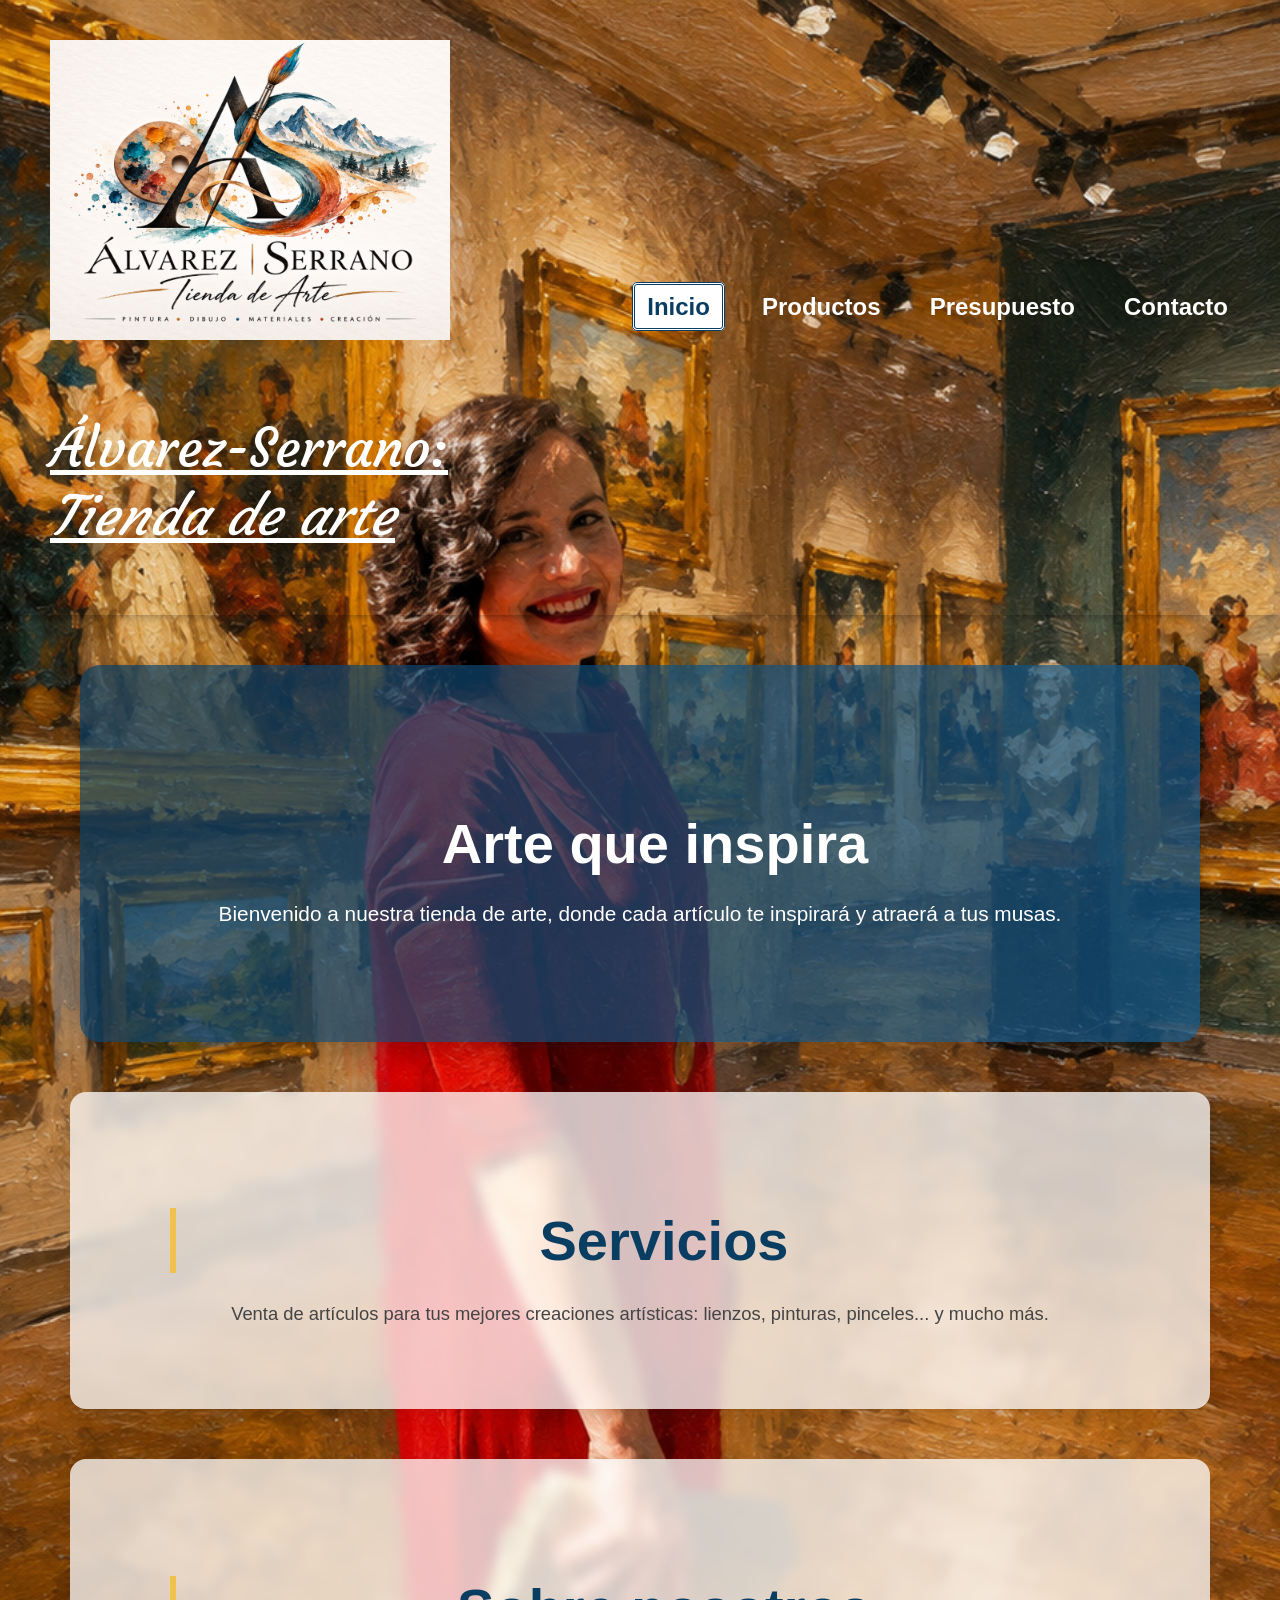
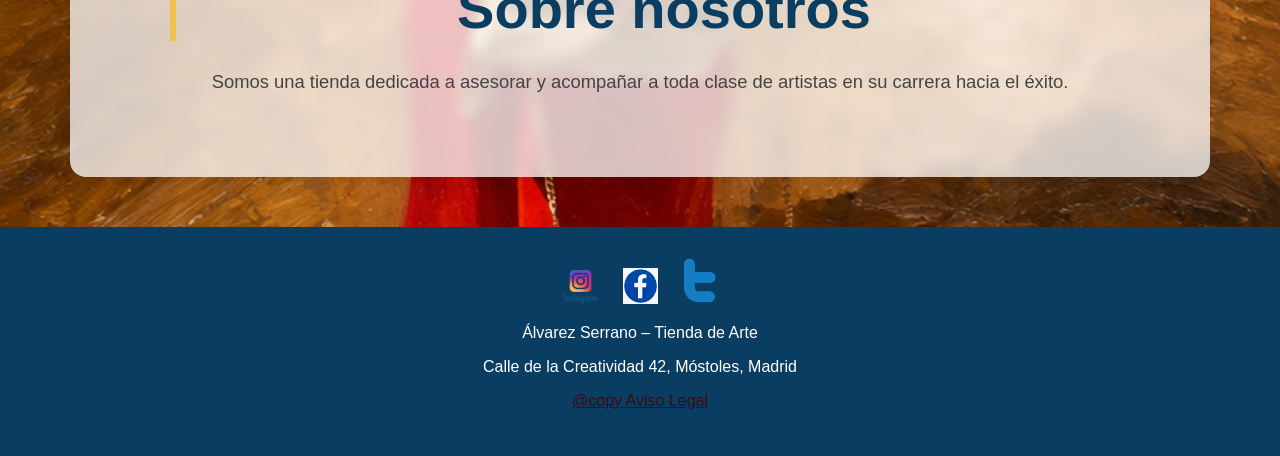
==== index.html @ 1eccd6a3 "Add files via upload" ====
<!DOCTYPE html>
<html lang="es">
<head>
    <meta charset="UTF-8">
    <meta name="viewport" content="width=device-width, initial-scale=1.0">
    <title>Document</title>
    <link rel="stylesheet" href="./css/estilos.css">
    <link rel="preconnect" href="https://fonts.googleapis.com">
    <link rel="preconnect" href="https://fonts.gstatic.com" crossorigin>
    <link href="https://fonts.googleapis.com/css2?family=Courgette&display=swap" rel="stylesheet">
</head>
<body>
    <header><!--Creación del título e inserción del logo-->
        <div class="logotipo2">
            <img src="./images/logotipo3.png"
            alt="logotipo"
            width="1000"
            height="750">
            <h1>Álvarez-Serrano: <em>Tienda de arte</em></h1>
        </div>
         <!--Creación del menú de navegación-->
        <nav>
            <ul>
                <li><a href="./index.html"              target="_self" class="active">Inicio</a></li>
                <li><a href="./views/productos.html"    target="_self">              Productos</a></li>
                <li><a href="./views/presupuesto.html"  target="_top">              Presupuesto</a></li>
                <li><a href="./views/contacto.html"     target="_parent">              Contacto</a></li>
            </ul>
        </nav>
    </header>
    <main>
        <!--PRIMERA SECCIÓN-->
         <section class="hero">
            <h2>Arte que inspira</h2>
            <p>Bienvenido a nuestra tienda de arte, donde cada artículo te inspirará y atraerá a tus musas.</p>
        </section>
        <!--SEGUNDA SECCIÓN-->
        <section class="servicios">
            <h2>Servicios</h2>
            <p>Venta de artículos para tus mejores creaciones artísticas: lienzos, pinturas, pinceles... y mucho más.</p>
        </section>
        <!--TERCERA SECCIÓN-->
        <section class="sobre">
            <h2>Sobre nosotros</h2>
            <p>Somos una tienda dedicada a asesorar y acompañar a toda clase de artistas en su carrera hacia el éxito.</p>
        </section>
    </main>
    <footer>
    <div class="redes">
        <a href="https://instagram.com"><img src="./images/Instagram.png"alt="Instagram"width="250"></a>
        <a href="https://facebook.com"><img src="./images/facbook.png"alt="Facebook"width="250"></a>
        <a href="https://twitter.com"><img src="./images/twitter.png"alt="Twitter"width="250"></a>
    </div>

    <p>Álvarez Serrano – Tienda de Arte</p>
    <p>Calle de la Creatividad 42, Móstoles, Madrid</p>
    <p><a href="./images/Aviso-Legal-Web.pdf"target="_blank">@copy Aviso Legal</a></p>
</footer> 
</body>


</html>
---- css/estilos.css ----
/*GENERAL*/
body{
    margin: 0;
    font-family:'Franklin Gothic Medium', 'Arial Narrow', Arial, sans-serif;
    background-image:url(./../images/Fondo.png);
    background-size: cover;
    background-repeat: no-repeat;
    background-position: center;
}

/*LOGOTIPO Y TÍTULO PRINCIPAL*/
header{
    background:transparent/* #0A3D62*/;
    color: white;
    padding: 20px;
    display: flex;
    justify-content: space-between;
    align-items: center;
    box-shadow: 0 2px 8px rgba(0,0,0,0.3);
}

.logotipo2{
    display: flex;
    flex-direction: column;
    align-items: flex-start;
    gap: 10px;
}

.logotipo2 img{
    height: 300px;
    width: auto;
    padding: 20px;
    margin-left: 10px;
}
.logotipo2 img:hover{
    transform: scale(1.3);
    transition:all 1s ease-in-out;
}

.logotipo2 h1{
    font-family: "Courgette", cursive;
    font-size: 3.4rem;
    color: #fff;
    padding: 8px 30px;
    border-radius: 20px;
    text-decoration-line: underline;
    font-weight: 400;   
}

/*MENÚ DE NAVEGACIÓN*/
nav ul{
    list-style: none;
    display: flex;
    gap: 25px;
    margin: 0;
    padding: 20px;
    font-size: 1.5rem;
}

nav a{
    color: white;
    text-decoration:none;
    padding: 8px 12px;
    border-radius: 5px;
    transition: 0.3s;
    font-weight: bold;
}
nav .active{
    color:#0A3D62;
    background:white;
    border-style: double;
}

nav a:hover{
    background: #F0C14B;      
    color: #0A3D62;
}

/*SECCIONES*/
section {
    padding: 60px;
    margin: 50px auto;
    max-width: 1000px;
    background: #ffffff;
    border-radius: 16px;
    box-shadow: 0 6px 20px rgba(0,0,0,0.12);
    transition: transform 0.3s ease, box-shadow 0.3s ease;
}
section:hover {
    transform: translateY(-6px);
    box-shadow: 0 10px 28px rgba(0,0,0,0.18);
}
.hero {
    background: linear-gradient(120deg, rgba(10, 61, 98, 0.7), rgba(20, 90, 141, 0.7));
    color: white;
    padding: 100px 60px;
    border-radius: 20px;
    text-align: center;
    box-shadow: 0 8px 25px rgba(0,0,0,0.25);
}
.hero h2 {
    font-size: 3.5rem;
    margin-bottom: 20px;
}
.hero p {
    font-size: 1.3rem;
    line-height: 1.7;
}
.servicios, .sobre {
    background: rgba(255, 255, 255, 0.75); /* blanco semitransparente */
    border-radius: 16px;
    padding: 70px;
    box-shadow: 0 6px 20px rgba(0,0,0,0.12);
    backdrop-filter: blur(6px); /* efecto cristal */
}
.servicios h2, .sobre h2 {
    font-size: 3.5rem;
    margin-bottom: 25px;
    color: #0A3D62;
    border-left: 6px solid #F0C14B;
    padding-left: 12px;
}
.servicios p, .sobre p {
    font-size: 1.15rem;
    line-height: 1.7;
    color: #444;
}
/*PRODUCTOS*/
.PA{
    color: rgb(231, 165, 176);
    font-size: 3rem;
}
.Productos{
    display: grid; /* crea la cuadrícula */
    grid-template-columns: repeat(auto-fit, minmax(250px, 1fr));
    gap: 20px;
    padding: 10px;
}

.item{
    position: relative; /* para colocar el precio encima */
    overflow:hidden; /* con esto no se sale el zoom */
    border-radius: 10px;
    box-shadow: 0 2px 10px rgba(0,0,0,0.2);
    transition: transform 0.3s ease, box-shadow 0.3s ease;
}

.item img{
    width: 100%;
    height: auto;
    display: block;
    border-radius: 10px;
    transition: transform 0.4s ease, filter 0.4s ease;
}

.item:hover{
    transform: translateY(-5px);
    box-shadow: 0 6px 18px rgba(0,0,0,0.25);
}

.item:hover img{
    transform: scale(1.1); /* zoom suave */
    filter: brightness(0.7); /* oscurece para que el precio destaque */
}

.item::after{
    content: attr(data-price); /* toma el precio del HTML */
    position: absolute;
    bottom: 10px;
    left: 50%;
    transform: translateX(-50%);
    background: rgba(0,0,0,0.7);
    color: white;
    padding: 8px 12px;
    border-radius: 5px;
    font-size: 18px;
    opacity: 0; /* oculto por defecto */
    transition: opacity 0.3s ease;
}

.item:hover::after{ /*muestra el precio al pasar el ratón*/
    opacity: 1;
}
h2{
    margin-left: 30px;
}

/*FORMULARIO DE PRESUPUESTO*/
.presupuesto{
    color: rgb(231, 165, 176);
    font-size: 3rem;
    text-align: center;
    margin-top: 20px;
}

form{
    background: white;
    padding: 30px;
    max-width: 400px;
    margin: 30px auto;
    border-radius: 10px;
    box-shadow: 0 2px 10px rgba(0,0,0,0.1);
    display: flex;
    flex-direction: column;
    gap: 15px;
}

input, textarea{
    padding: 12px;
    border: 1px solid #ccc;
    border-radius: 5px;
    font-size: 16px;
}

button{
    padding: 12px;
    background: #F0C14B;
    border: none;
    border-radius: 5px;
    cursor: pointer;
    font-size: 16px;
    transition: 0.3s;
}

button:hover{
    background: #d9aa3d;
}

/*CONTACTO*/
/* Contenedor que actúa como botón */
.mapa-box{
    cursor:all-scroll;
    display: inline-block;
    position: relative;
}

/* Ocultamos el checkbox */
.mapa-zoom{
    display: none;
}

/* Imagen normal */
.mapa{
    display: block;
    margin: 20px auto;
    width: 60%;
    max-width: 600px;
    border-radius: 10px;
}

/* Fondo oscuro cuando se activa el zoom */
.mapa-zoom:checked ~ .mapa{
    position: fixed;
    top: 50%;
    left: 50%;
    transform: translate(-50%, -50%) scale(1.5);
    z-index: 9999;
    box-shadow: 0 0 20px rgba(0,0,0,0.6);
}

/* Fondo oscuro detrás */
.mapa-zoom:checked ~ .mapa::before{
    content: "";
    position: fixed;
    inset: 0;
    background: rgba(0,0,0,0.6);
    z-index: 9998;
}
.contacto{
    color: rgb(231, 165, 176);
    font-size: 3rem;
    text-align: center;
    margin-top: 30px;
}
main{
    text-align: center;
}
main p{
    text-align: center;
    font-size: 18px;
    margin: 10px 0;
}

/*PIE DE PÁGINA*/
footer{
    background: #0A3D62;
    color: white;
    text-align: center;
    padding: 30px;
    margin-top: 40px;
}
footer img{
    width: 35px;
    margin: 0 10px;
    transition: all 1s ease-in-out;
}

footer img:hover{
    transform: scale(1.5);
    transition: all 1s ease-in-out;
}
footer a{
    color:rgb(66, 8, 20);
}
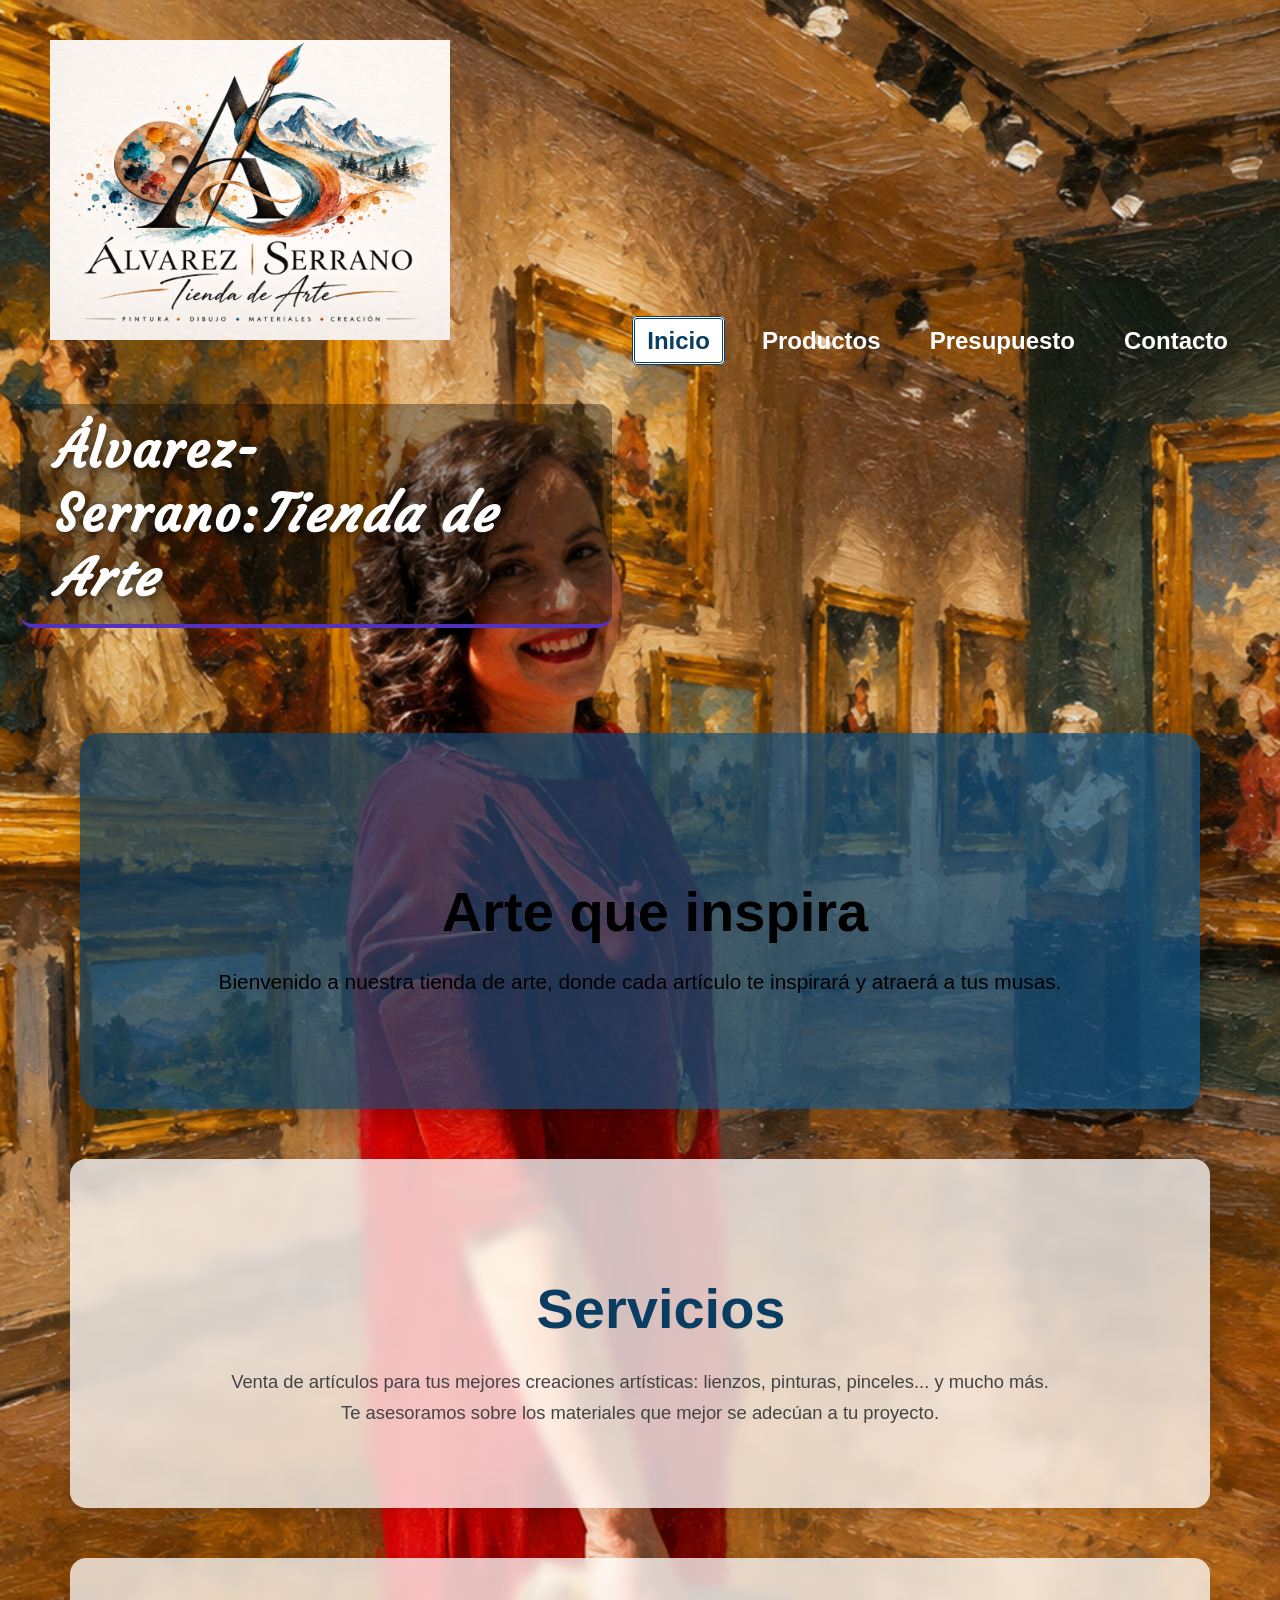
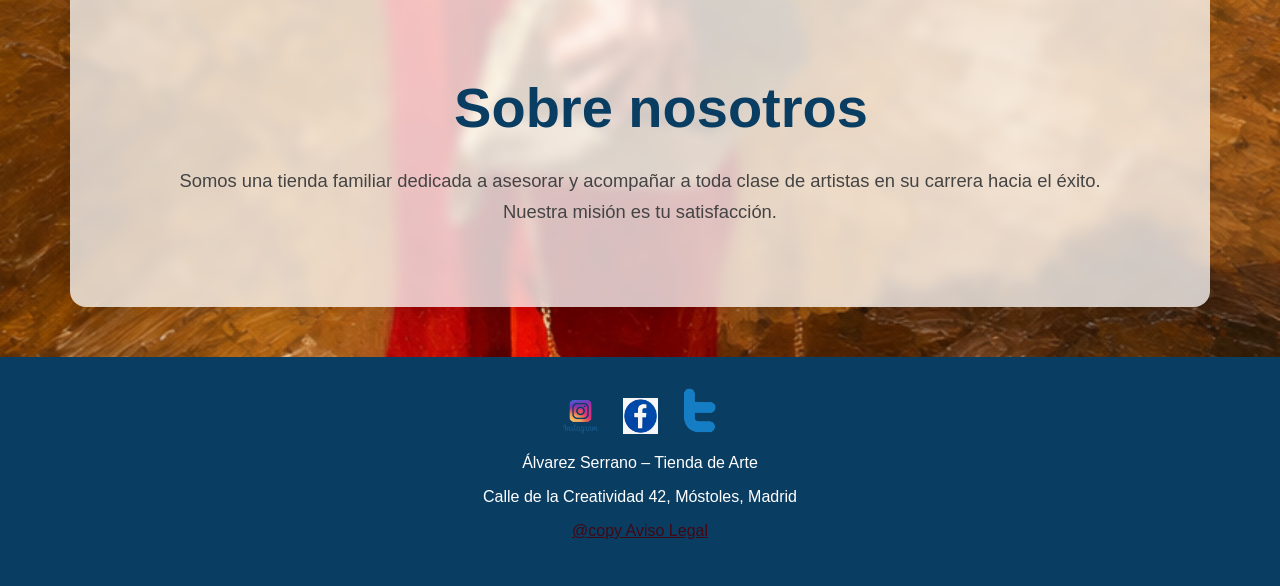
==== commit b5433752: "Add files via upload" ====
--- a/index.html
+++ b/index.html
@@ -16,7 +16,7 @@
             alt="logotipo"
             width="1000"
             height="750">
-            <h1>Álvarez-Serrano: <em>Tienda de arte</em></h1>
+            <h1>Álvarez-Serrano:<em>Tienda de Arte</em></h1>
         </div>
          <!--Creación del menú de navegación-->
         <nav>
@@ -37,12 +37,12 @@
         <!--SEGUNDA SECCIÓN-->
         <section class="servicios">
             <h2>Servicios</h2>
-            <p>Venta de artículos para tus mejores creaciones artísticas: lienzos, pinturas, pinceles... y mucho más.</p>
+            <p>Venta de artículos para tus mejores creaciones artísticas: lienzos, pinturas, pinceles... y mucho más.<br>Te asesoramos sobre los materiales que mejor se adecúan a tu proyecto.</p>
         </section>
         <!--TERCERA SECCIÓN-->
         <section class="sobre">
             <h2>Sobre nosotros</h2>
-            <p>Somos una tienda dedicada a asesorar y acompañar a toda clase de artistas en su carrera hacia el éxito.</p>
+            <p>Somos una tienda familiar dedicada a asesorar y acompañar a toda clase de artistas en su carrera hacia el éxito.<br> Nuestra misión es tu satisfacción.</p>
         </section>
     </main>
     <footer>
--- a/css/estilos.css
+++ b/css/estilos.css
@@ -1,4 +1,4 @@
-/*GENERAL*/
+/*-----ESTILOS GENERALES DEL SITIO------*/
 body{
     margin: 0;
     font-family:'Franklin Gothic Medium', 'Arial Narrow', Arial, sans-serif;
@@ -8,50 +8,52 @@
     background-position: center;
 }
 
-/*LOGOTIPO Y TÍTULO PRINCIPAL*/
+/*----CABECERA: LOGOTIPO Y TÍTULO PRINCIPAL-------*/
 header{
-    background:transparent/* #0A3D62*/;
-    color: white;
-    padding: 20px;
-    display: flex;
-    justify-content: space-between;
-    align-items: center;
-    box-shadow: 0 2px 8px rgba(0,0,0,0.3);
-}
-
+    background:transparent/*fondo transparente para dejar ver la imágen*/;
+    color: white;/*tento en blanco*/
+    padding: 20px;/*espacio interno*/
+    display: flex;/*coloca los elementos en línea*/
+    justify-content: space-between;/*separo logotipo y menú*/
+    align-items: center;/*centrar verticalmente*/
+}
+/* Contenedor del logotipo y título*/
 .logotipo2{
     display: flex;
-    flex-direction: column;
-    align-items: flex-start;
-    gap: 10px;
-}
-
+    flex-direction: column; /* imágen y título en columna*/
+    align-items: flex-start;/* alineación a la izquierda*/
+    gap: 10px; /* separación entre elementos*/
+}
+/* imágen del logotipo*/
 .logotipo2 img{
     height: 300px;
-    width: auto;
+    width: auto; /* mantiene la proporción*/
     padding: 20px;
     margin-left: 10px;
 }
 .logotipo2 img:hover{
-    transform: scale(1.3);
-    transition:all 1s ease-in-out;
-}
-
+    transform: scale(1.3); /* efecto zoom*/
+    transition:all 1s ease-in-out; /* transición suave*/
+}
+/* Título principal*/
 .logotipo2 h1{
     font-family: "Courgette", cursive;
-    font-size: 3.4rem;
+    font-size: 3.2rem;
+    font-weight: 700;
+    letter-spacing: 2px;
     color: #fff;
-    padding: 8px 30px;
-    border-radius: 20px;
-    text-decoration-line: underline;
-    font-weight: 400;   
-}
-
-/*MENÚ DE NAVEGACIÓN*/
+    text-shadow: 3px 3px 12px rgba(0,0,0,0.65);
+    background: rgba(0,0,0,0.35);
+    padding: 14px 35px;
+    border-radius: 14px;
+    border-bottom: 4px solid #5231c1;
+}
+
+/*--------MENÚ DE NAVEGACIÓN-------*/
 nav ul{
-    list-style: none;
-    display: flex;
-    gap: 25px;
+    list-style: none; /* elimina viñetas*/
+    display: flex; /* elementos en fila*/
+    gap: 25px; /* separación*/
     margin: 0;
     padding: 20px;
     font-size: 1.5rem;
@@ -62,36 +64,38 @@
     text-decoration:none;
     padding: 8px 12px;
     border-radius: 5px;
-    transition: 0.3s;
+    transition: 0.3s; /* animación hover*/
     font-weight: bold;
 }
+/* Página activa*/
 nav .active{
     color:#0A3D62;
     background:white;
-    border-style: double;
-}
-
+    border-style: double; /* borde decorativo*/
+}
+/* Efecto hover*/
 nav a:hover{
     background: #F0C14B;      
     color: #0A3D62;
 }
 
-/*SECCIONES*/
+/*------SECCIONES GENERALES-----*/
 section {
-    padding: 60px;
-    margin: 50px auto;
+    padding: 60px; /* espacio interno*/
+    margin: 50px auto; /* separación vertical*/
     max-width: 1000px;
-    background: #ffffff;
-    border-radius: 16px;
-    box-shadow: 0 6px 20px rgba(0,0,0,0.12);
-    transition: transform 0.3s ease, box-shadow 0.3s ease;
+    background: #ffffff; /* fondo blanco*/
+    border-radius: 16px; /* esquinas redondeadas*/
+    box-shadow: 0 6px 20px rgba(0,0,0,0.12); /* sombra suave*/
+    transition: transform 0.3s ease, box-shadow 0.3s ease; /* animación*/
 }
 section:hover {
-    transform: translateY(-6px);
+    transform: translateY(-6px); /* efecto flotante*/
     box-shadow: 0 10px 28px rgba(0,0,0,0.18);
 }
+/* sección principal*/
 .hero {
-    background: linear-gradient(120deg, rgba(10, 61, 98, 0.7), rgba(20, 90, 141, 0.7));
+    background: linear-gradient(120deg, rgba(10, 61, 98, 0.7), rgba(20, 90, 141, 0.7)); */ degradado*/
     color: white;
     padding: 100px 60px;
     border-radius: 20px;
@@ -106,18 +110,18 @@
     font-size: 1.3rem;
     line-height: 1.7;
 }
+/* secciones de servicios y sobre nosotros*/
 .servicios, .sobre {
     background: rgba(255, 255, 255, 0.75); /* blanco semitransparente */
     border-radius: 16px;
     padding: 70px;
     box-shadow: 0 6px 20px rgba(0,0,0,0.12);
-    backdrop-filter: blur(6px); /* efecto cristal */
+    backdrop-filter: blur(6px); /* desenfoque */
 }
 .servicios h2, .sobre h2 {
     font-size: 3.5rem;
     margin-bottom: 25px;
     color: #0A3D62;
-    border-left: 6px solid #F0C14B;
     padding-left: 12px;
 }
 .servicios p, .sobre p {
@@ -125,21 +129,21 @@
     line-height: 1.7;
     color: #444;
 }
-/*PRODUCTOS*/
+/*-----PRODUCTOS-----*/
 .PA{
     color: rgb(231, 165, 176);
     font-size: 3rem;
 }
 .Productos{
     display: grid; /* crea la cuadrícula */
-    grid-template-columns: repeat(auto-fit, minmax(250px, 1fr));
+    grid-template-columns: repeat(auto-fit, minmax(250px, 1fr));/* adaptable*/
     gap: 20px;
     padding: 10px;
 }
-
+/* Tarjeta de producto*/
 .item{
     position: relative; /* para colocar el precio encima */
-    overflow:hidden; /* con esto no se sale el zoom */
+    overflow:hidden; /* no se sale el zoom */
     border-radius: 10px;
     box-shadow: 0 2px 10px rgba(0,0,0,0.2);
     transition: transform 0.3s ease, box-shadow 0.3s ease;
@@ -155,14 +159,14 @@
 
 .item:hover{
     transform: translateY(-5px);
-    box-shadow: 0 6px 18px rgba(0,0,0,0.25);
+    box-shadow: 0 6px 18px rgba(0,0,0,0.25); 
 }
 
 .item:hover img{
     transform: scale(1.1); /* zoom suave */
     filter: brightness(0.7); /* oscurece para que el precio destaque */
 }
-
+/* Precio mostrado en hover*/
 .item::after{
     content: attr(data-price); /* toma el precio del HTML */
     position: absolute;
@@ -185,7 +189,7 @@
     margin-left: 30px;
 }
 
-/*FORMULARIO DE PRESUPUESTO*/
+/*-----FORMULARIO DE PRESUPUESTO-----*/
 .presupuesto{
     color: rgb(231, 165, 176);
     font-size: 3rem;
@@ -226,10 +230,10 @@
     background: #d9aa3d;
 }
 
-/*CONTACTO*/
+/*----CONTACTO Y MAPA----*/
 /* Contenedor que actúa como botón */
 .mapa-box{
-    cursor:all-scroll;
+    cursor:all-scroll; /* cursor personalizado*/
     display: inline-block;
     position: relative;
 }
@@ -281,7 +285,7 @@
     margin: 10px 0;
 }
 
-/*PIE DE PÁGINA*/
+/*-----PIE DE PÁGINA-----*/
 footer{
     background: #0A3D62;
     color: white;
